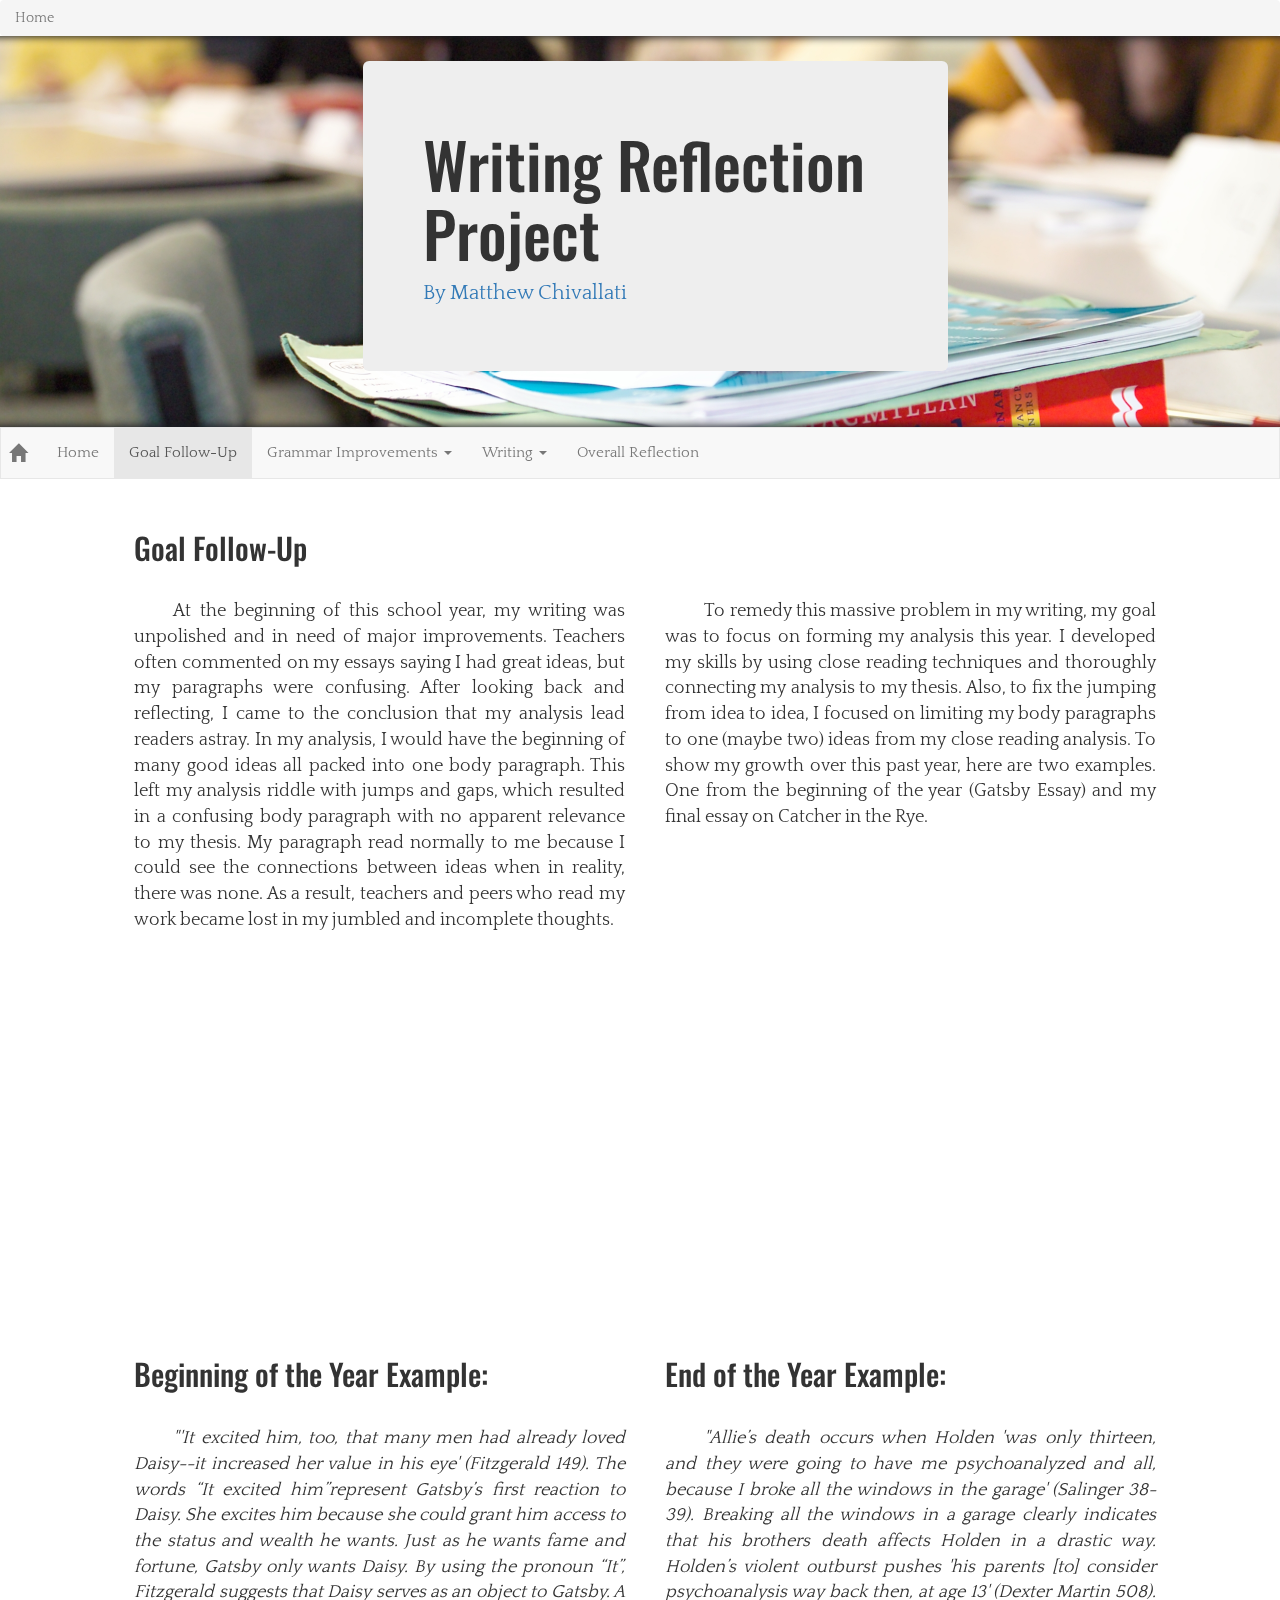
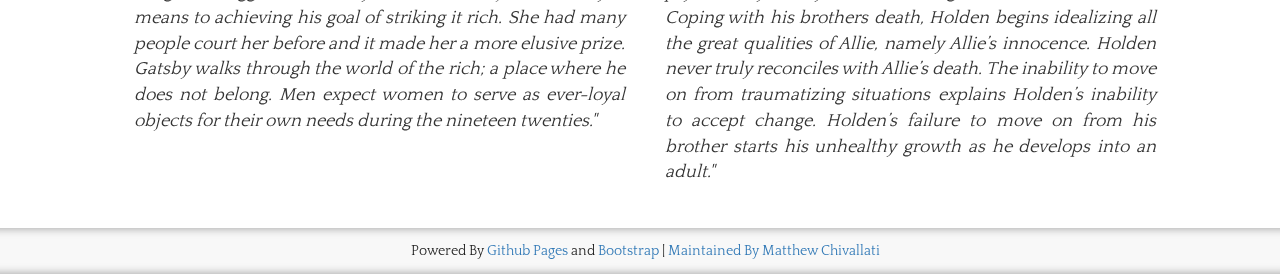
==== goal.html @ e40d6eeb "updated footer and jumbotron" ====
<!DOCTYPE html>
<html lang="en">

<head>
    <meta charset="utf-8">
    <meta http-equiv="X-UA-Compatible" content="IE=edge">
    <meta name="viewport" content="width=device-width, initial-scale=1">
    <title>Wirting Portfolio Reflection | Matthew Chivallati</title>

    <!-- Favicon -->
    <link rel="icon" href="resources/images/fluidicon.png" />

    <!-- Bootstrap -->
    <link href="resources/css/bootstrap.css" rel="stylesheet">

    <!-- Non-Bootstrap Styles -->
    <link href="resources/css/styles.css" rel="stylesheet" />

    <!-- HTML5 shim and Respond.js for IE8 support of HTML5 elements and media queries -->
    <!-- WARNING: Respond.js doesn't work if you view the page via file:// -->
    <!--[if lt IE 9]>
    <script src="https://oss.maxcdn.com/html5shiv/3.7.2/html5shiv.min.js"></script>
    <script src="https://oss.maxcdn.com/respond/1.4.2/respond.min.js"></script>
    <![endif]-->

</head>

<body>

<!-- jQuery (necessary for Bootstrap's JavaScript plugins) -->
<script src="https://ajax.googleapis.com/ajax/libs/jquery/1.11.2/jquery.min.js"></script>
<!-- Include all compiled plugins (below), or include individual files as needed -->
<script src="https://maxcdn.bootstrapcdn.com/bootstrap/3.3.4/js/bootstrap.min.js"></script>
<script src="resources/js/parallax.js-1.3.1/parallax.js"></script>

<ol class="breadcrumb" style="margin: 0px;">
    <li class="active">Home</li>
</ol>

<div class="container-fluid">
    <div class="parallax-window" data-parallax="scroll" data-image-src="resources/images/english_class.png">
        <div class="welcome-box">
            <div class="container-fluid">
                <div class="col-md-3"></div>
                <div class="col-md-6">
                    <div class="jumbotron">
                        <h1>Writing Reflection Project</h1>
                        <p style="font-family: 'Quattrocento'"><a href="https://github.com/mchivallati">By Matthew Chivallati</a></p>
                    </div>
                </div>
                <div class="col-md-3"></div>
            </div>
        </div>
    </div>
</div>

<nav class="navbar navbar-default">
    <div class="container-fluid">
        <!-- Brand and toggle get grouped for better mobile display -->
        <div class="navbar-header" style="margin-left: 8px">
            <button type="button" class="navbar-toggle collapsed" data-toggle="collapse" data-target="#bs-example-navbar-collapse-1">
                <span class="sr-only">Toggle navigation</span>
                <span class="icon-bar"></span>
                <span class="icon-bar"></span>
                <span class="icon-bar"></span>
            </button>
            <a class="navbar-brand" href="index.html"><span class="glyphicon glyphicon-home"></span></a>
        </div>

        <!-- Collect the nav links, forms, and other content for toggling -->
        <div class="collapse navbar-collapse" id="bs-example-navbar-collapse-1">
            <ul class="nav navbar-nav">
                <li><a href="index.html">Home <span class="sr-only">(current)</span></a></li>
                <li class="active"><a href="goal.html">Goal Follow-Up</a></li>
                <li class="dropdown">
                    <a href="#" class="dropdown-toggle" data-toggle="dropdown" role="button" aria-expanded="false">Grammar Improvements <span class="caret"></span></a>
                    <ul class="dropdown-menu" role="menu">
                        <li><a href="grammar.html#wordiness">Eliminating Wordiness</a></li>
                        <li class="divider"></li>
                        <li><a href="grammar.html#commas">Comma Errors</a></li>
                    </ul>
                </li>
                <li class="dropdown">
                    <a href="#" class="dropdown-toggle" data-toggle="dropdown" role="button" aria-expanded="false">Writing <span class="caret"></span></a>
                    <ul class="dropdown-menu" role="menu">
                        <li><a href="grammar.html#wordiness">Personal Narrative</a></li>
                        <li class="divider"></li>
                        <li><a href="grammar.html#commas">Major Essay Revisions</a></li>
                    </ul>
                </li>
                <li><a href="reflection.html">Overall Reflection</a></li>
            </ul>
        </div><!-- /.navbar-collapse -->
    </div><!-- /.container-fluid -->
</nav>

<div class="container-fluid description">
    <span class="col-md-11 col-md-offset-1">
        <h2>Goal Follow-Up</h2><br>
    </span>
    <span class="col-md-5 col-md-offset-1">
        <p class="text-justify description">
            At the beginning of this school year, my writing was unpolished and in need of major improvements. Teachers often commented on my essays saying I had great ideas, but my paragraphs were confusing. After looking back and reflecting, I came to the conclusion that my analysis lead readers astray. In my analysis, I would have the beginning of many good ideas all packed into one body paragraph. This left my analysis riddle with jumps and gaps, which resulted in a confusing body paragraph with no apparent relevance to my thesis. My paragraph read normally to me because I could see the connections between ideas when in reality, there was none. As a result, teachers and peers who read my work became lost in my jumbled and incomplete thoughts.
        </p>
    </span>
    <span class="col-md-5">
        <p class="text-justify description">
            To remedy this massive problem in my writing, my goal was to focus on forming my analysis this year. I developed my skills by using close reading techniques and thoroughly connecting my analysis to my thesis. Also, to fix the jumping from idea to idea, I focused on limiting my body paragraphs to one (maybe two) ideas from my close reading analysis. To show my growth over this past year, here are two examples. One from the beginning of the year (Gatsby Essay) and my final  essay on Catcher in the Rye.
        </p>
    </span>
</div>

<div class="container-fluid parallax-window" data-parallax="scroll" data-image-src="resources/images/english-words.jpg">
    <p>&nbsp;</p>
    <p>&nbsp;</p>
    <p>&nbsp;</p>
    <p>&nbsp;</p>
    <p>&nbsp;</p>
    <p>&nbsp;</p>
    <p>&nbsp;</p>
    <p>&nbsp;</p>
    <p>&nbsp;</p>
    <p>&nbsp;</p>
    <p>&nbsp;</p>
</div>

<div class="container-fluid description">
    <span class="col-md-5 col-md-offset-1">
        <h2>Beginning of the Year Example:</h2><br>
    </span>
    <span class="col-md-5">
        <h2>End of the Year Example:</h2><br>
    </span>
    <span class="col-md-5 col-md-offset-1">
        <p class="text-justify description">
            <i>"'It excited him, too, that many men had already loved Daisy--it increased her value in his eye' (Fitzgerald 149). The words “It excited him”represent Gatsby’s first reaction to Daisy. She excites him because she could grant him access to the status and wealth he wants. Just as he wants fame and fortune, Gatsby only wants Daisy.  By using the pronoun “It”, Fitzgerald suggests that Daisy serves as an object to Gatsby. A means to achieving his goal of striking it rich. She had many people court her before and it made her a more elusive prize. Gatsby walks through the world of the rich; a place where he does not belong. Men expect women to serve as ever-loyal objects for their own needs during the nineteen twenties."</i>
        </p>
    </span>
    <span class="col-md-5">
        <p class="text-justify description">
            <i>"Allie’s death occurs when Holden 'was only thirteen, and they were going to have me psychoanalyzed and all, because I broke all the windows in the garage' (Salinger 38-39). Breaking all the windows in a garage clearly indicates that his brothers death affects Holden in a drastic way. Holden’s violent outburst pushes 'his parents [to] consider psychoanalysis way back then, at age 13' (Dexter Martin 508). Coping with his brothers death, Holden begins idealizing all the great qualities of Allie, namely Allie’s innocence. Holden never truly reconciles with Allie’s death. The inability to move on from traumatizing situations explains Holden’s inability to accept change. Holden’s failure to move on from his brother starts his unhealthy growth as he develops into an adult."</i>
        </p>
    </span>
</div>

<!-- Footer -->
<div class="container-fluid footer">
    <span class="col-md-12 text-center">Powered By <a href="https://pages.github.com/">Github Pages</a> and <a href="http://getbootstrap.com/">Bootstrap</a> | <a href="https://github.com/mchivallati">Maintained By Matthew Chivallati</a></span>
</div>

</body>
</html>
---- resources/css/styles.css ----
@import url(http://fonts.googleapis.com/css?family=Oswald);
@import url(http://fonts.googleapis.com/css?family=Quattrocento);

body {

    background: #FFF;
    font-family: 'Quattrocento' , sans-serif;

}

h1 , h2 , h3 , h4 , h5 , h6 {

    font-family: 'Oswald' , serif;

}

.welcome-box {

    /*background: url(http://www.cavc.ac.uk/files/5313/8261/7333/english_class.png) #7788AA;*/
    box-shadow: inset 0px 11px 8px -10px #191B21,
                inset 0px -11px 8px -10px #191B21;
    padding: 25px;
    margin: 0px;

}

.footer {

    background: #f8f8f8;
    padding: 1%;
    color: #222;
    box-shadow: inset 0px 11px 8px -10px #AAA,
                inset 0px -11px 8px -10px #AAA;
    bottom: 0px;

}

/*.vertical-separator {

    width: 1px;
    border: 1px solid #CCC;

}*/

div.description {
    margin-top: 2.5%;
    margin-bottom: 2.5%;
    margin-left: 15px;
    margin-right: 15px;
    font-size: 18px;
    font-family: 'Quattrocento' , sans-serif;
}
p.description {
    text-indent: 8%;
}
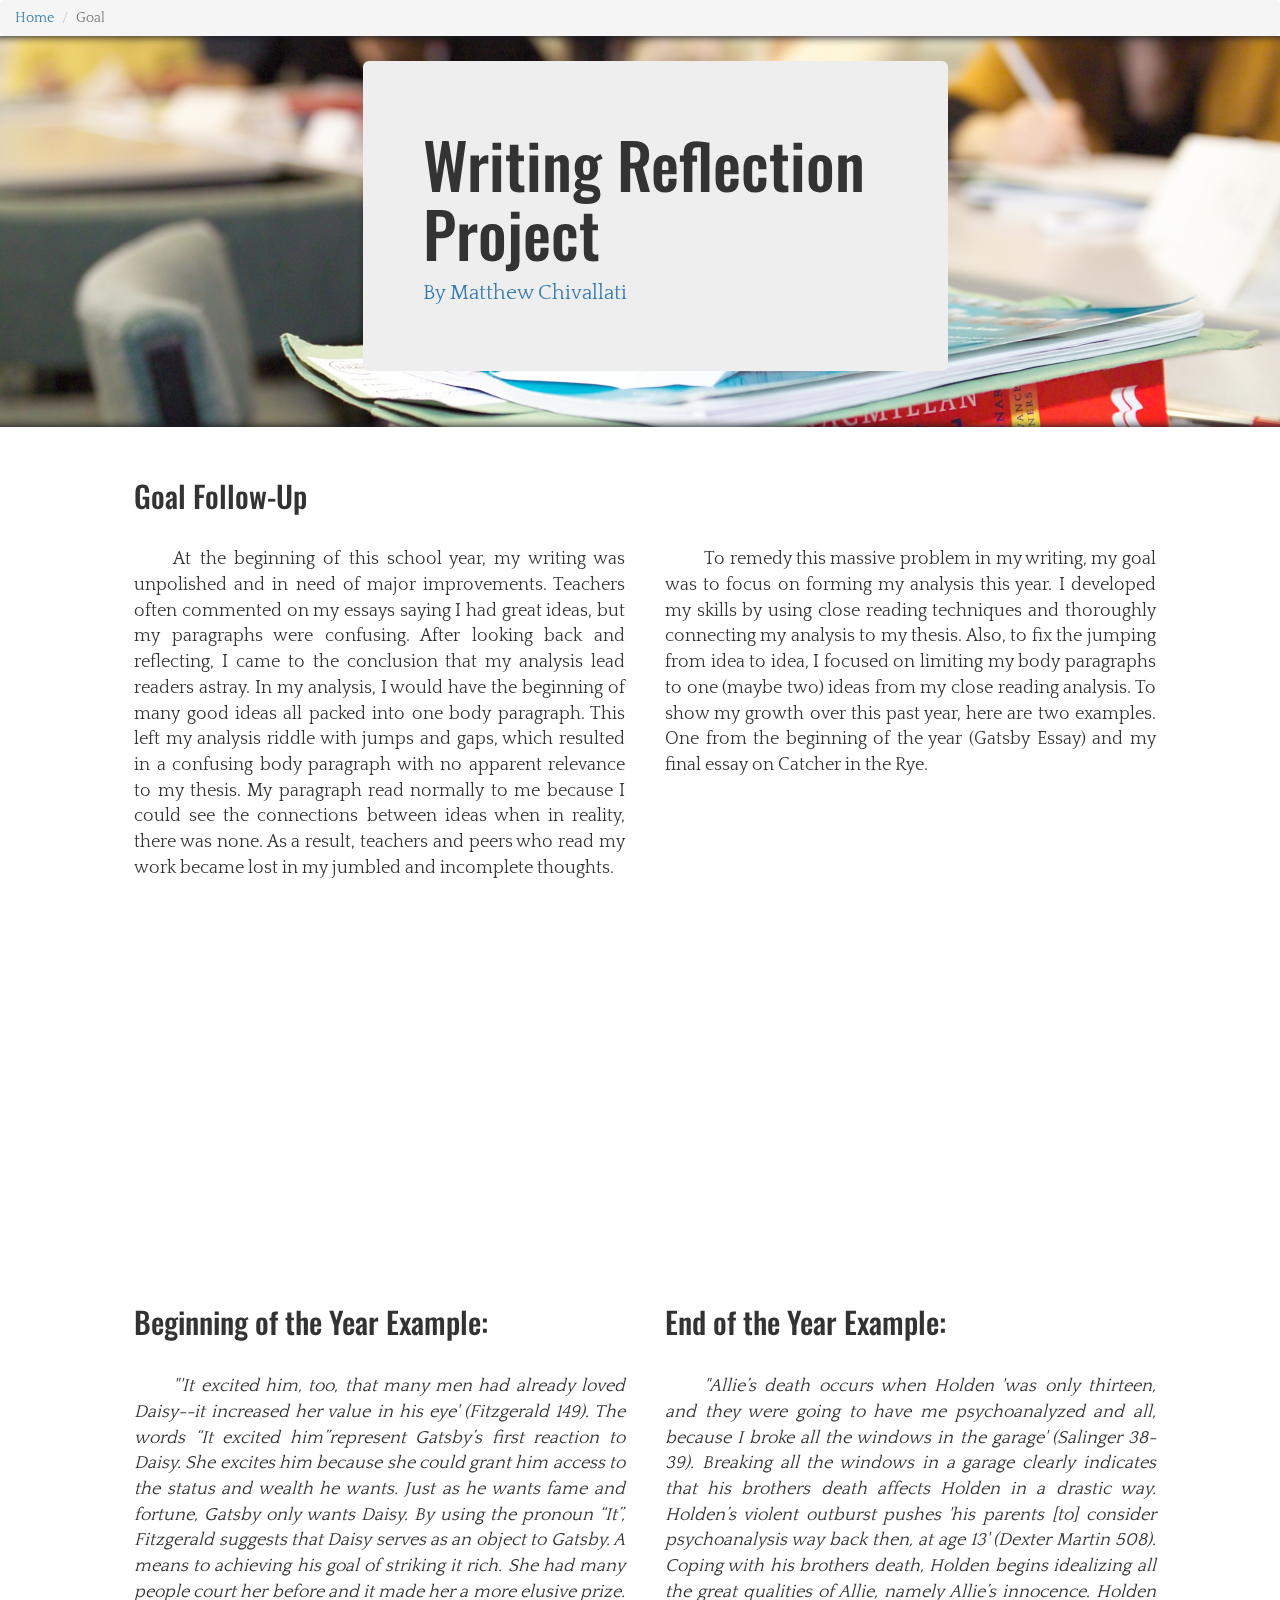
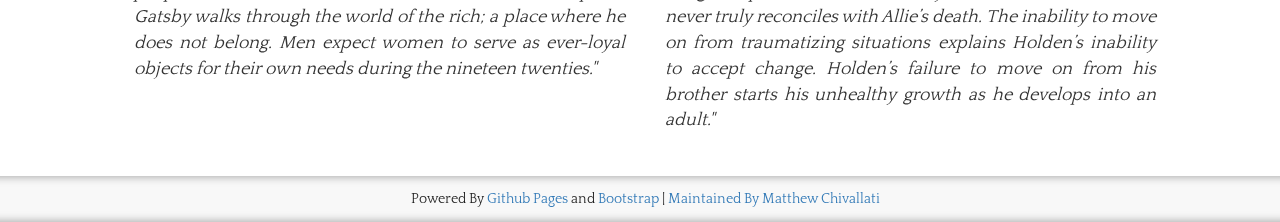
==== commit 49276f9b: "updated breadcrumb" ====
--- a/goal.html
+++ b/goal.html
@@ -34,7 +34,8 @@
 <script src="resources/js/parallax.js-1.3.1/parallax.js"></script>
 
 <ol class="breadcrumb" style="margin: 0px;">
-    <li class="active">Home</li>
+    <li><a href="index.html">Home</a></li>
+    <li class="active">Goal</li>
 </ol>
 
 <div class="container-fluid">
@@ -53,46 +54,6 @@
         </div>
     </div>
 </div>
-
-<nav class="navbar navbar-default">
-    <div class="container-fluid">
-        <!-- Brand and toggle get grouped for better mobile display -->
-        <div class="navbar-header" style="margin-left: 8px">
-            <button type="button" class="navbar-toggle collapsed" data-toggle="collapse" data-target="#bs-example-navbar-collapse-1">
-                <span class="sr-only">Toggle navigation</span>
-                <span class="icon-bar"></span>
-                <span class="icon-bar"></span>
-                <span class="icon-bar"></span>
-            </button>
-            <a class="navbar-brand" href="index.html"><span class="glyphicon glyphicon-home"></span></a>
-        </div>
-
-        <!-- Collect the nav links, forms, and other content for toggling -->
-        <div class="collapse navbar-collapse" id="bs-example-navbar-collapse-1">
-            <ul class="nav navbar-nav">
-                <li><a href="index.html">Home <span class="sr-only">(current)</span></a></li>
-                <li class="active"><a href="goal.html">Goal Follow-Up</a></li>
-                <li class="dropdown">
-                    <a href="#" class="dropdown-toggle" data-toggle="dropdown" role="button" aria-expanded="false">Grammar Improvements <span class="caret"></span></a>
-                    <ul class="dropdown-menu" role="menu">
-                        <li><a href="grammar.html#wordiness">Eliminating Wordiness</a></li>
-                        <li class="divider"></li>
-                        <li><a href="grammar.html#commas">Comma Errors</a></li>
-                    </ul>
-                </li>
-                <li class="dropdown">
-                    <a href="#" class="dropdown-toggle" data-toggle="dropdown" role="button" aria-expanded="false">Writing <span class="caret"></span></a>
-                    <ul class="dropdown-menu" role="menu">
-                        <li><a href="grammar.html#wordiness">Personal Narrative</a></li>
-                        <li class="divider"></li>
-                        <li><a href="grammar.html#commas">Major Essay Revisions</a></li>
-                    </ul>
-                </li>
-                <li><a href="reflection.html">Overall Reflection</a></li>
-            </ul>
-        </div><!-- /.navbar-collapse -->
-    </div><!-- /.container-fluid -->
-</nav>
 
 <div class="container-fluid description">
     <span class="col-md-11 col-md-offset-1">
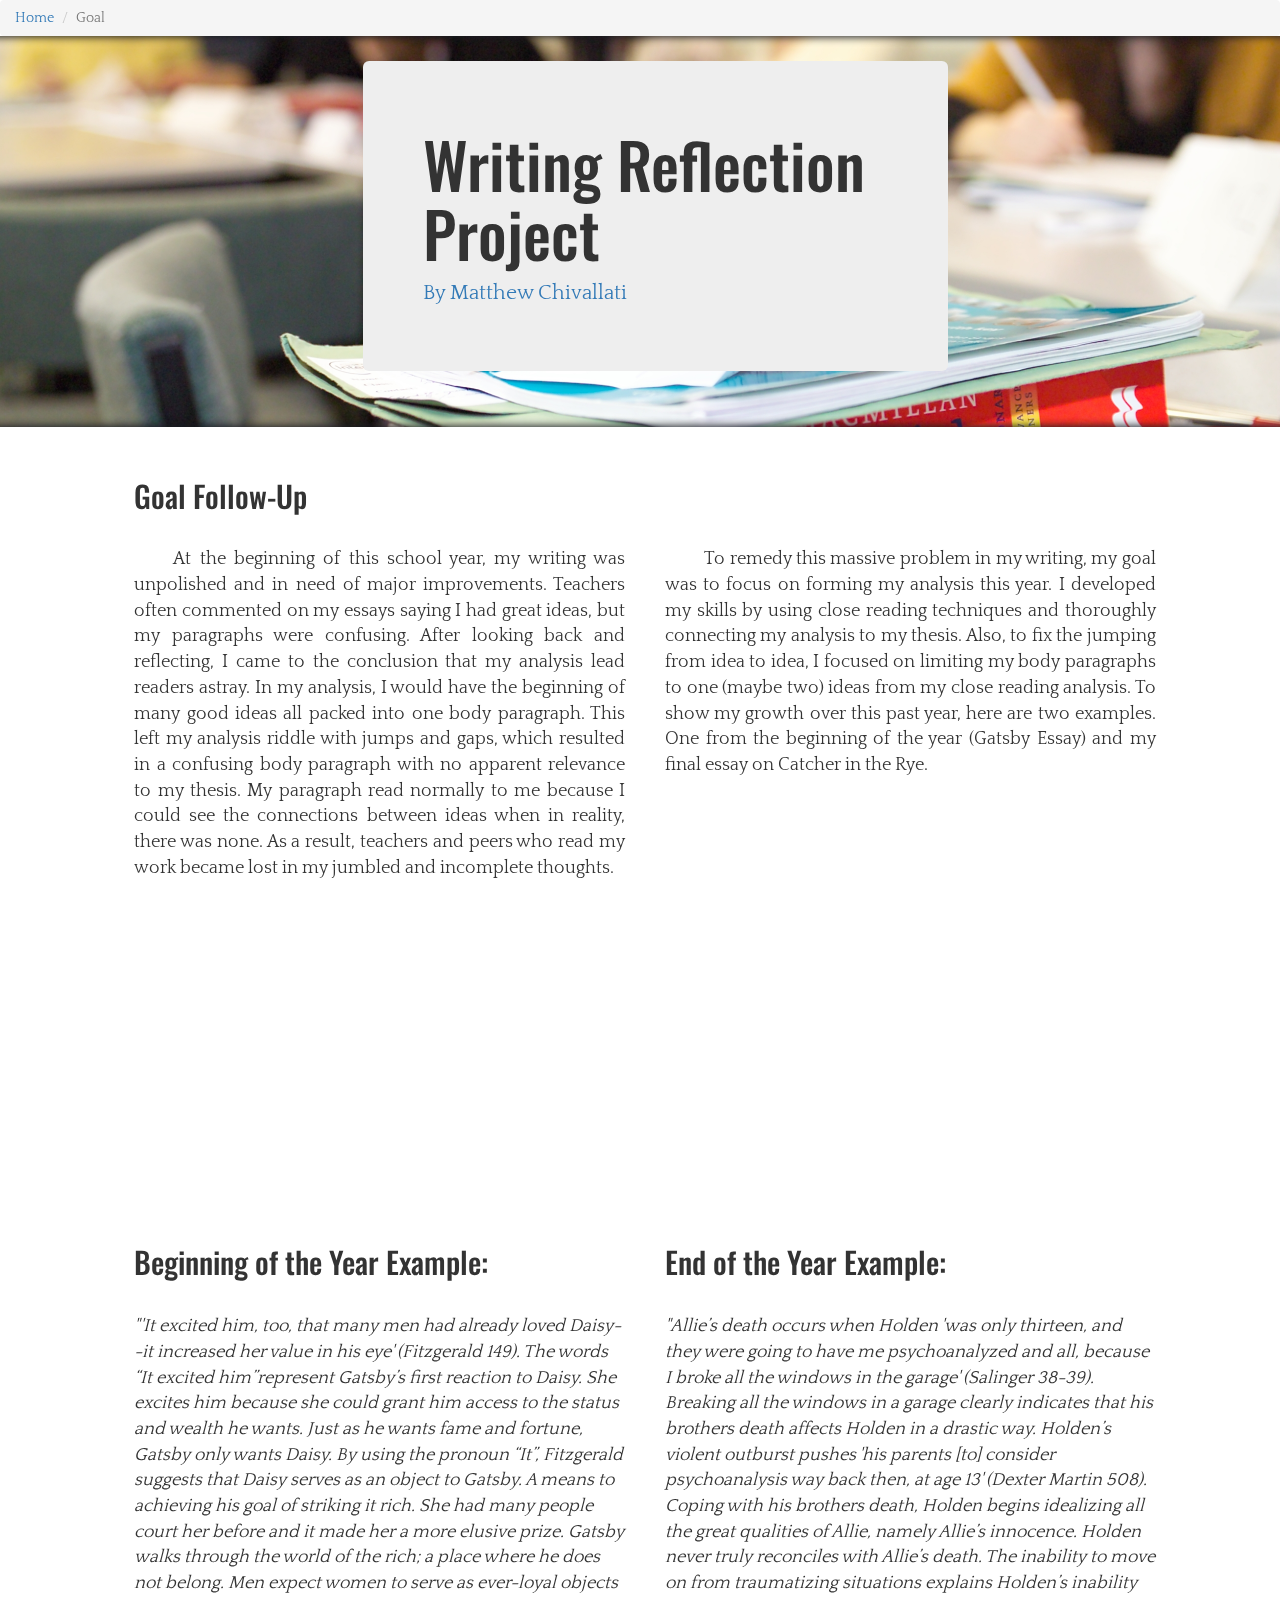
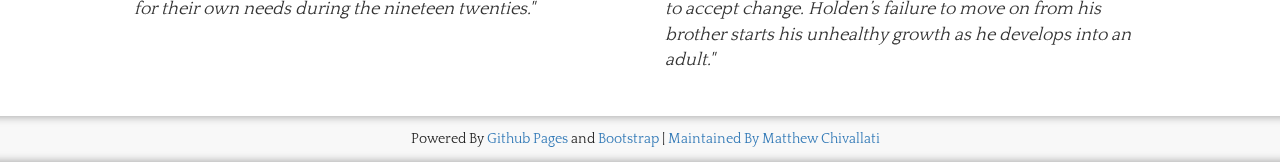
==== commit 3d9caf98: "fixed a responsive problem" ====
--- a/goal.html
+++ b/goal.html
@@ -81,24 +81,18 @@
     <p>&nbsp;</p>
     <p>&nbsp;</p>
     <p>&nbsp;</p>
-    <p>&nbsp;</p>
-    <p>&nbsp;</p>
 </div>
 
 <div class="container-fluid description">
     <span class="col-md-5 col-md-offset-1">
-        <h2>Beginning of the Year Example:</h2><br>
-    </span>
-    <span class="col-md-5">
-        <h2>End of the Year Example:</h2><br>
-    </span>
-    <span class="col-md-5 col-md-offset-1">
         <p class="text-justify description">
+            <h2>Beginning of the Year Example:</h2><br>
             <i>"'It excited him, too, that many men had already loved Daisy--it increased her value in his eye' (Fitzgerald 149). The words “It excited him”represent Gatsby’s first reaction to Daisy. She excites him because she could grant him access to the status and wealth he wants. Just as he wants fame and fortune, Gatsby only wants Daisy.  By using the pronoun “It”, Fitzgerald suggests that Daisy serves as an object to Gatsby. A means to achieving his goal of striking it rich. She had many people court her before and it made her a more elusive prize. Gatsby walks through the world of the rich; a place where he does not belong. Men expect women to serve as ever-loyal objects for their own needs during the nineteen twenties."</i>
         </p>
     </span>
     <span class="col-md-5">
         <p class="text-justify description">
+            <h2>End of the Year Example:</h2><br>
             <i>"Allie’s death occurs when Holden 'was only thirteen, and they were going to have me psychoanalyzed and all, because I broke all the windows in the garage' (Salinger 38-39). Breaking all the windows in a garage clearly indicates that his brothers death affects Holden in a drastic way. Holden’s violent outburst pushes 'his parents [to] consider psychoanalysis way back then, at age 13' (Dexter Martin 508). Coping with his brothers death, Holden begins idealizing all the great qualities of Allie, namely Allie’s innocence. Holden never truly reconciles with Allie’s death. The inability to move on from traumatizing situations explains Holden’s inability to accept change. Holden’s failure to move on from his brother starts his unhealthy growth as he develops into an adult."</i>
         </p>
     </span>
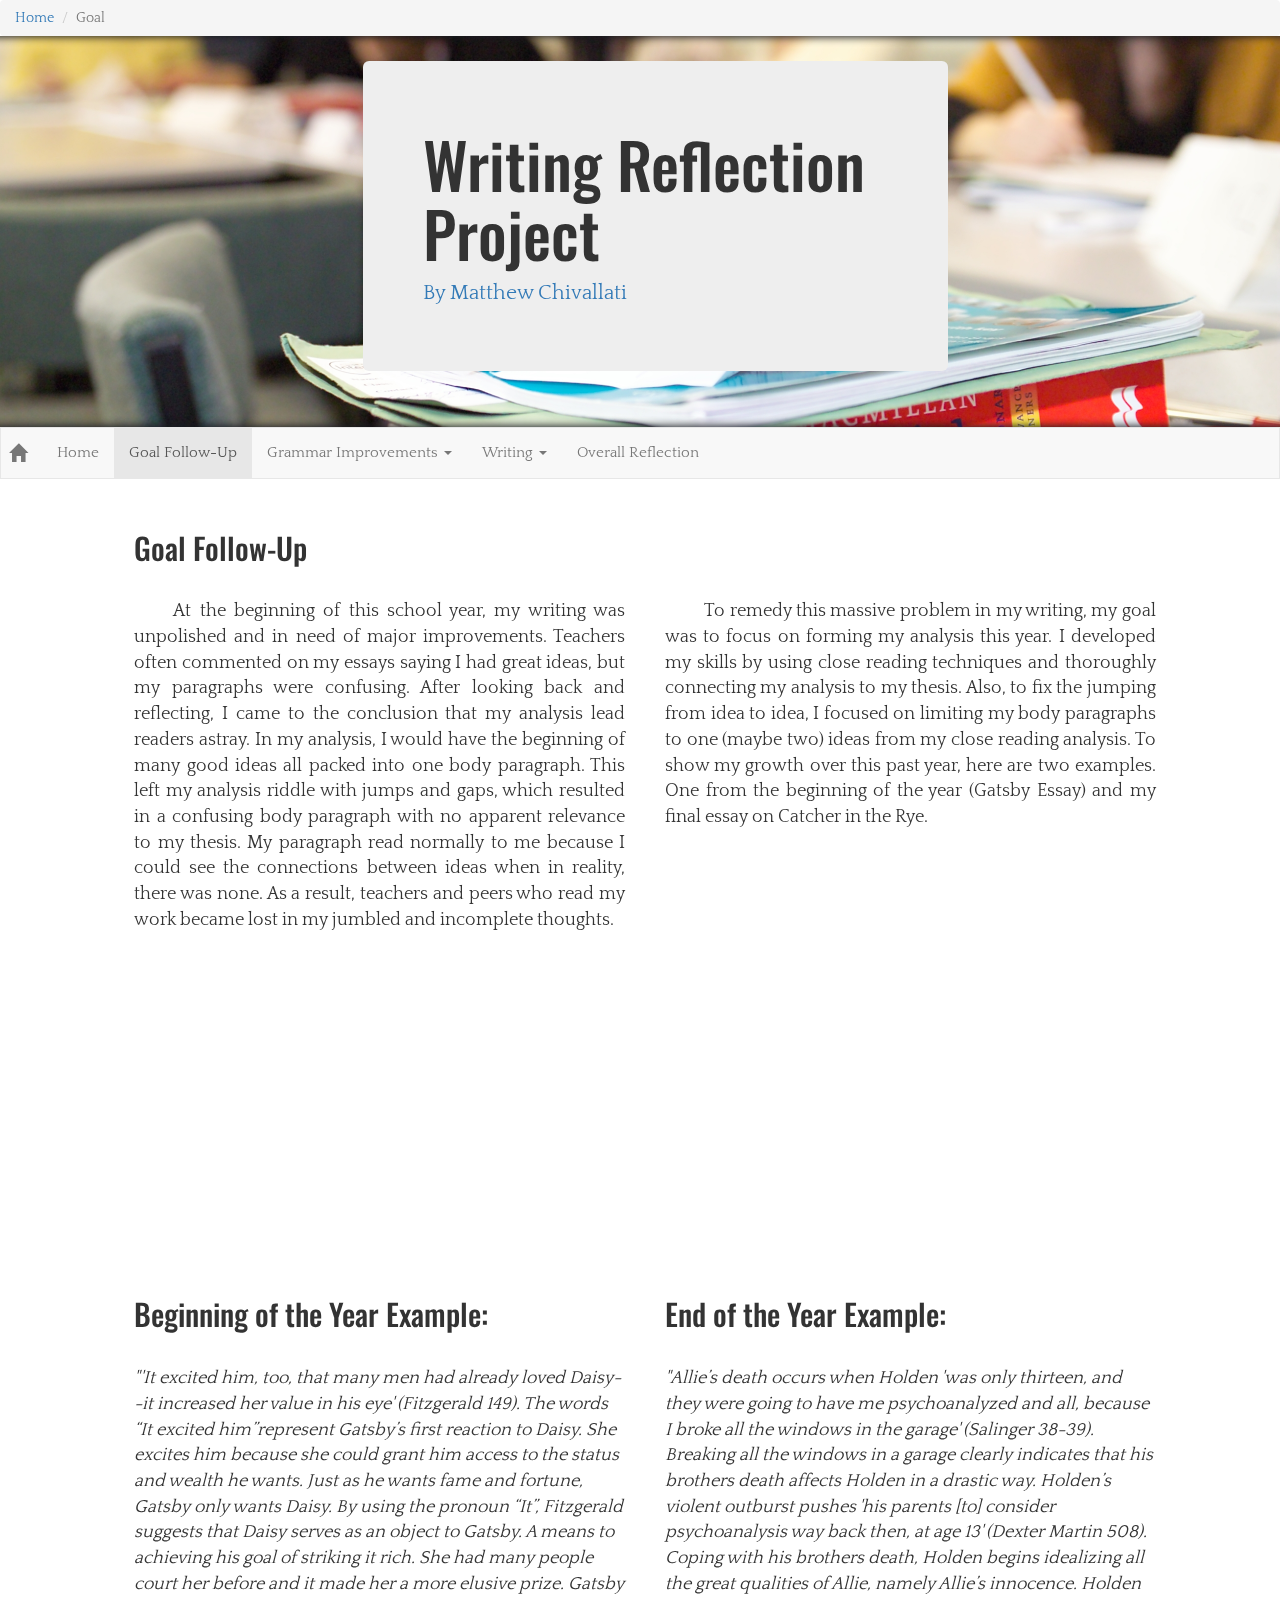
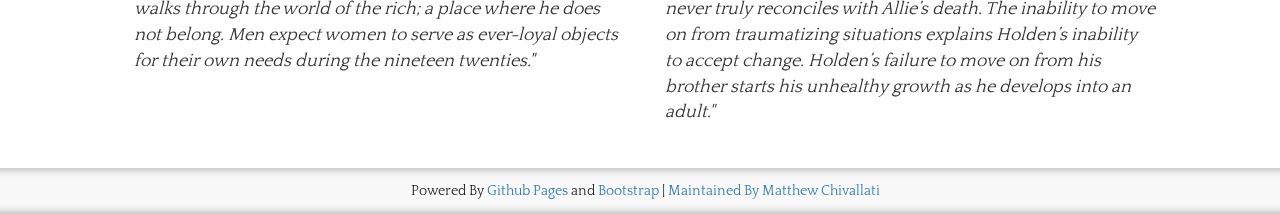
==== commit e62603c4: "fixed menu" ====
--- a/goal.html
+++ b/goal.html
@@ -55,6 +55,46 @@
     </div>
 </div>
 
+<nav class="navbar navbar-default">
+    <div class="container-fluid">
+        <!-- Brand and toggle get grouped for better mobile display -->
+        <div class="navbar-header" style="margin-left: 8px">
+            <button type="button" class="navbar-toggle collapsed" data-toggle="collapse" data-target="#bs-example-navbar-collapse-1">
+                <span class="sr-only">Toggle navigation</span>
+                <span class="icon-bar"></span>
+                <span class="icon-bar"></span>
+                <span class="icon-bar"></span>
+            </button>
+            <a class="navbar-brand" href="index.html"><span class="glyphicon glyphicon-home"></span></a>
+        </div>
+
+        <!-- Collect the nav links, forms, and other content for toggling -->
+        <div class="collapse navbar-collapse" id="bs-example-navbar-collapse-1">
+            <ul class="nav navbar-nav">
+                <li><a href="index.html">Home <span class="sr-only">(current)</span></a></li>
+                <li class="active"><a href="goal.html">Goal Follow-Up</a></li>
+                <li class="dropdown">
+                    <a href="#" class="dropdown-toggle" data-toggle="dropdown" role="button" aria-expanded="false">Grammar Improvements <span class="caret"></span></a>
+                    <ul class="dropdown-menu" role="menu">
+                        <li><a href="grammar.html#wordiness">Eliminating Wordiness</a></li>
+                        <li class="divider"></li>
+                        <li><a href="grammar.html#commas">Comma Errors</a></li>
+                    </ul>
+                </li>
+                <li class="dropdown">
+                    <a href="#" class="dropdown-toggle" data-toggle="dropdown" role="button" aria-expanded="false">Writing <span class="caret"></span></a>
+                    <ul class="dropdown-menu" role="menu">
+                        <li><a href="grammar.html#wordiness">Personal Narrative</a></li>
+                        <li class="divider"></li>
+                        <li><a href="grammar.html#commas">Major Essay Revisions</a></li>
+                    </ul>
+                </li>
+                <li><a href="reflection.html">Overall Reflection</a></li>
+            </ul>
+        </div><!-- /.navbar-collapse -->
+    </div><!-- /.container-fluid -->
+</nav>
+
 <div class="container-fluid description">
     <span class="col-md-11 col-md-offset-1">
         <h2>Goal Follow-Up</h2><br>
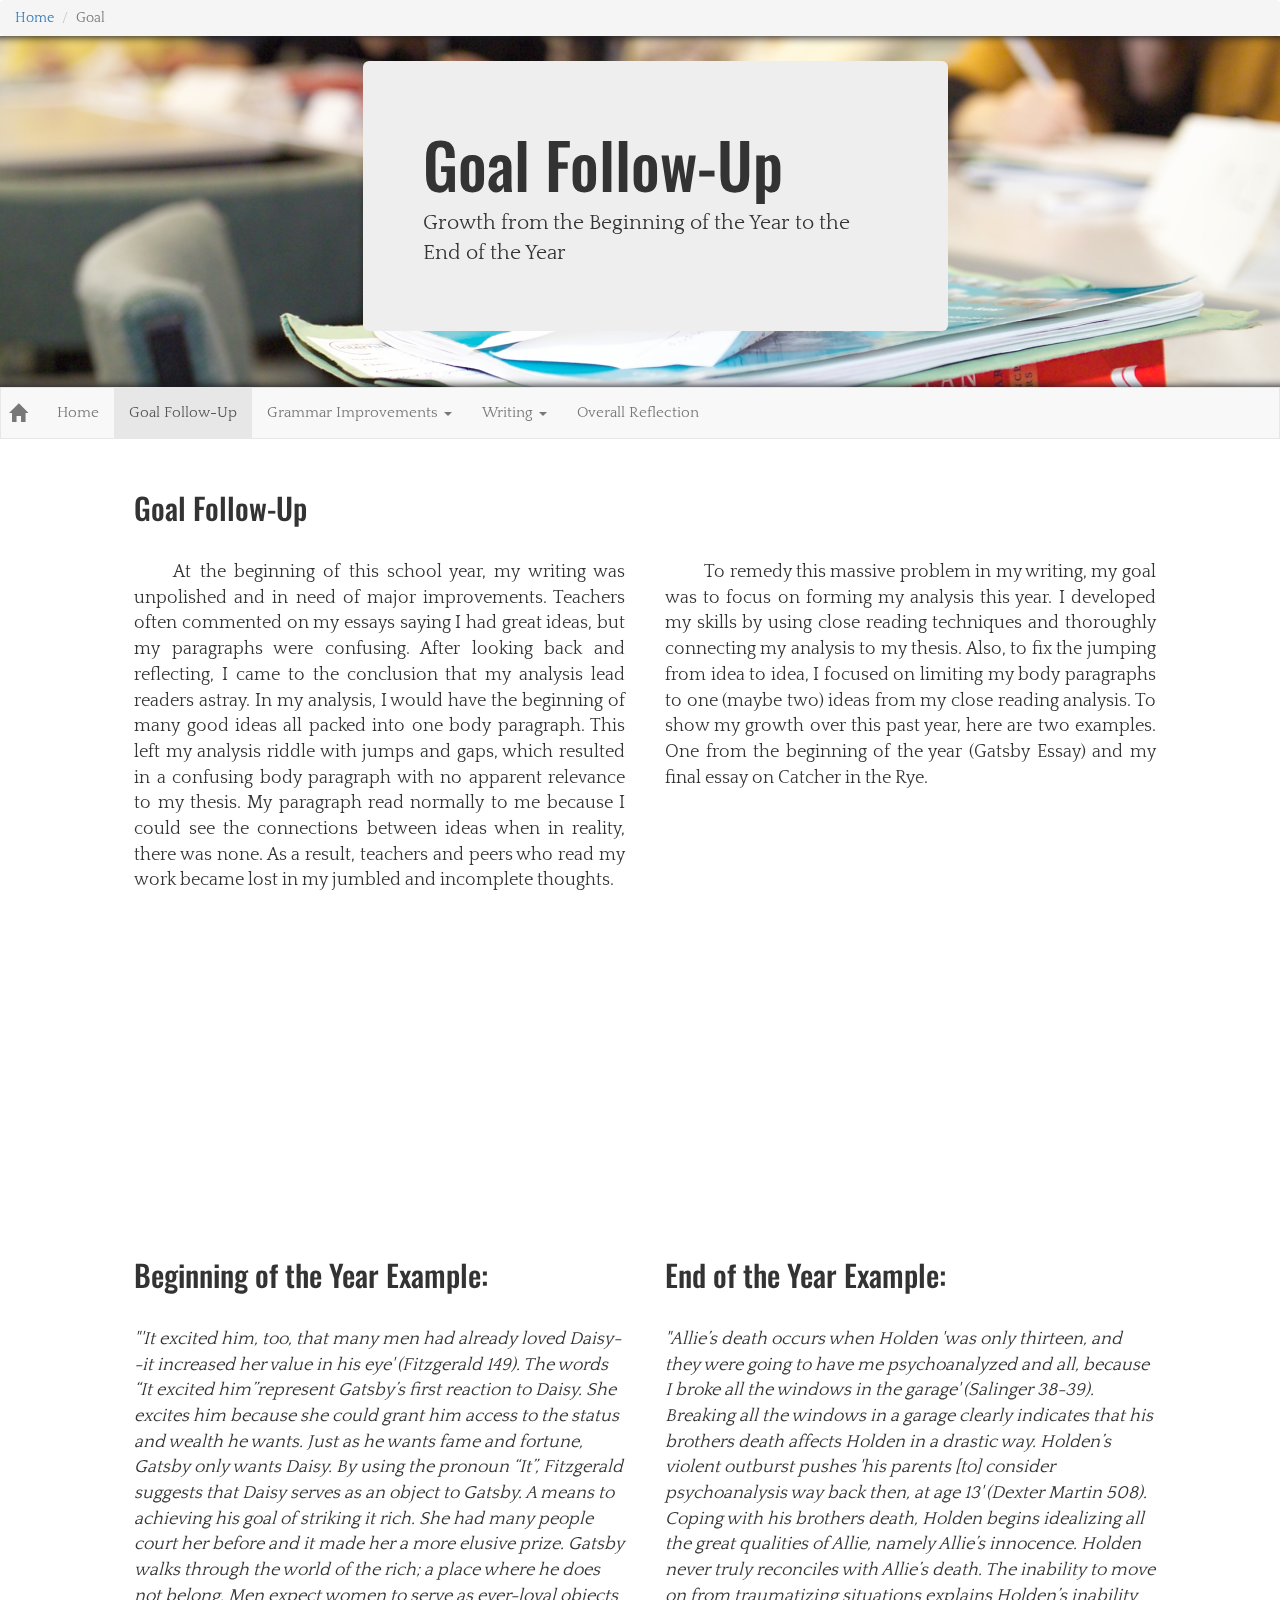
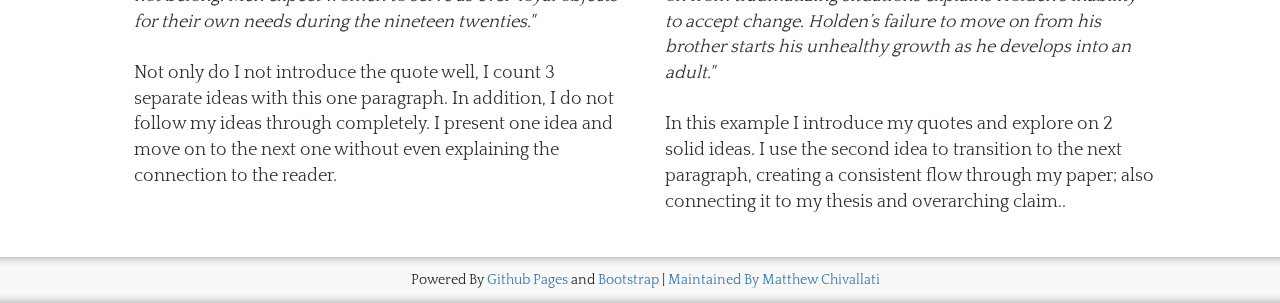
==== commit e3c22a4b: "added glorious pictures" ====
--- a/goal.html
+++ b/goal.html
@@ -45,8 +45,8 @@
                 <div class="col-md-3"></div>
                 <div class="col-md-6">
                     <div class="jumbotron">
-                        <h1>Writing Reflection Project</h1>
-                        <p style="font-family: 'Quattrocento'"><a href="https://github.com/mchivallati">By Matthew Chivallati</a></p>
+                        <h1>Goal Follow-Up</h1>
+                        <p style="font-family: 'Quattrocento'">Growth from the Beginning of the Year to the End of the Year</p>
                     </div>
                 </div>
                 <div class="col-md-3"></div>
@@ -111,7 +111,7 @@
     </span>
 </div>
 
-<div class="container-fluid parallax-window" data-parallax="scroll" data-image-src="resources/images/english-words.jpg">
+<div class="container-fluid parallax-window" data-parallax="scroll" data-image-src="resources/images/nCage.jpg">
     <p>&nbsp;</p>
     <p>&nbsp;</p>
     <p>&nbsp;</p>
@@ -128,12 +128,18 @@
         <p class="text-justify description">
             <h2>Beginning of the Year Example:</h2><br>
             <i>"'It excited him, too, that many men had already loved Daisy--it increased her value in his eye' (Fitzgerald 149). The words “It excited him”represent Gatsby’s first reaction to Daisy. She excites him because she could grant him access to the status and wealth he wants. Just as he wants fame and fortune, Gatsby only wants Daisy.  By using the pronoun “It”, Fitzgerald suggests that Daisy serves as an object to Gatsby. A means to achieving his goal of striking it rich. She had many people court her before and it made her a more elusive prize. Gatsby walks through the world of the rich; a place where he does not belong. Men expect women to serve as ever-loyal objects for their own needs during the nineteen twenties."</i>
+            <br>
+            <br>
+            Not only do I not introduce the quote well, I count 3 separate ideas with this one paragraph. In addition, I do not follow my ideas through completely. I present one idea and move on to the next one without even explaining the connection to the reader.
         </p>
     </span>
     <span class="col-md-5">
         <p class="text-justify description">
             <h2>End of the Year Example:</h2><br>
             <i>"Allie’s death occurs when Holden 'was only thirteen, and they were going to have me psychoanalyzed and all, because I broke all the windows in the garage' (Salinger 38-39). Breaking all the windows in a garage clearly indicates that his brothers death affects Holden in a drastic way. Holden’s violent outburst pushes 'his parents [to] consider psychoanalysis way back then, at age 13' (Dexter Martin 508). Coping with his brothers death, Holden begins idealizing all the great qualities of Allie, namely Allie’s innocence. Holden never truly reconciles with Allie’s death. The inability to move on from traumatizing situations explains Holden’s inability to accept change. Holden’s failure to move on from his brother starts his unhealthy growth as he develops into an adult."</i>
+            <br>
+            <br>
+            In this example I introduce my quotes and explore on 2 solid ideas. I use the second idea to transition to the next paragraph, creating a consistent flow through my paper; also connecting it to my thesis and overarching claim..
         </p>
     </span>
 </div>
